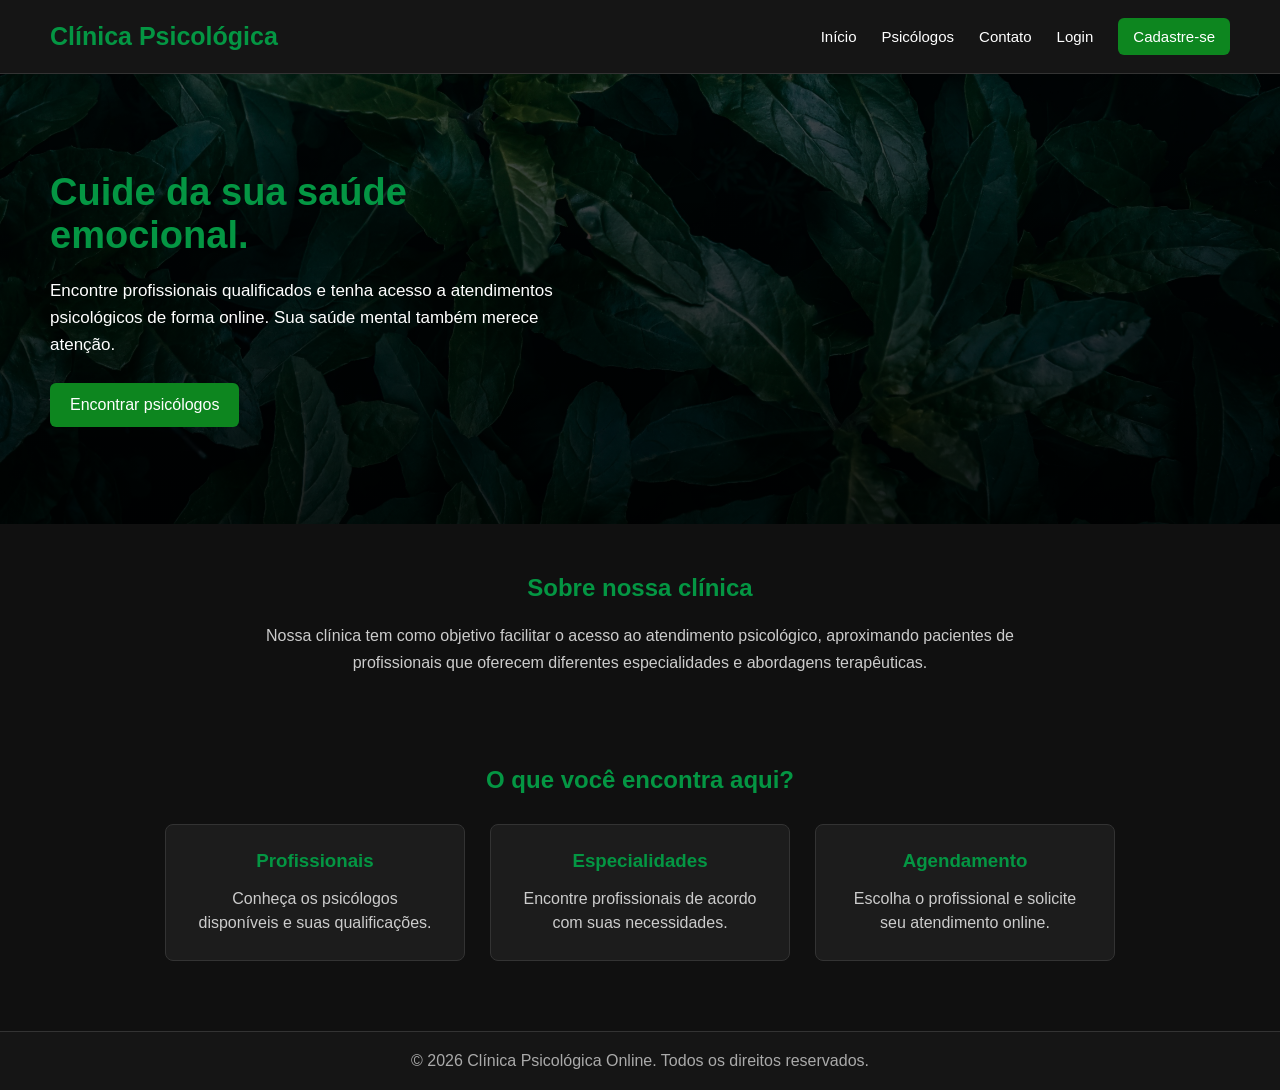
==== html/index.html @ 8944413b "Adicionando menu e alterando algumas partes" ====
<!DOCTYPE html>
<html lang="pt-br">

<head>
    <meta charset="UTF-8">
    <meta name="viewport" content="width=device-width, initial-scale=1.0">
    <link rel="shortcut icon" href="../images/logo.ico" type="image/x-icon">
    <link rel="stylesheet" href="../css/index.css">
    <title>Clínica Psicológica Online</title>
</head>

<body>

    <header>

        <h1>Clínica Psicológica</h1>

        <nav>
            <ul>
                <li><a href="index.html">Início</a></li>
                <li><a href="psicologos.html">Psicólogos</a></li>
                <li><a href="contato.html">Contato</a></li>
                <li><a href="login.html">Login</a></li>
                <li><a href="cadastro.html" class="botao-cadastro">Cadastre-se</a></li>
            </ul>
        </nav>

    </header>

    <main>

        <section class="inicio">

            <div class="conteudo">

                <h2>Cuide da sua saúde emocional.</h2>

                <p>
                    Encontre profissionais qualificados e tenha acesso
                    a atendimentos psicológicos de forma online.
                    Sua saúde mental também merece atenção.
                </p>

                <a href="psicologos.html" class="botao">Encontrar psicólogos</a>

            </div>

        </section>

        <section class="sobre">

            <h2>Sobre nossa clínica</h2>

            <p>
                Nossa clínica tem como objetivo facilitar o acesso
                ao atendimento psicológico, aproximando pacientes
                de profissionais que oferecem diferentes especialidades
                e abordagens terapêuticas.
            </p>

        </section>

        <section class="servicos">

            <h2>O que você encontra aqui?</h2>

            <div class="itens">

                <article>
                    <h3>Profissionais</h3>
                    <p>Conheça os psicólogos disponíveis e suas qualificações.</p>
                </article>

                <article>
                    <h3>Especialidades</h3>
                    <p>Encontre profissionais de acordo com suas necessidades.</p>
                </article>

                <article>
                    <h3>Agendamento</h3>
                    <p>Escolha o profissional e solicite seu atendimento online.</p>
                </article>

            </div>

        </section>

    </main>

    <footer>

        <p>&copy; 2026 Clínica Psicológica Online. Todos os direitos reservados.</p>

    </footer>

</body>

</html>
---- css/index.css ----
* {
    margin: 0;
    padding: 0;
    box-sizing: border-box;
}

body {
    font-family: Arial, sans-serif;
    background-color: #101010;
    color: white;
}


header {
    background-color: #151515;
    padding: 22px 50px;
    display: flex;
    justify-content: space-between;
    align-items: center;
    border-bottom: 1px solid #333;
}

header h1 {
    color: #049643;
    font-size: 25px;
}

nav ul {
    display: flex;
    list-style: none;
    gap: 25px;
    align-items: center;
}

nav a {
    color: white;
    text-decoration: none;
    font-size: 15px;
}

nav a:hover {
    color: #049643;
}

.botao-cadastro {
    background-color: #0d861f;
    padding: 10px 15px;
    border-radius: 6px;
}

.botao-cadastro:hover {
    background-color: #0d861f;
    color: white;
}

/* Parte inicial */

.inicio {
    background-image: linear-gradient(rgba(0, 0, 0, 0.65), rgba(0, 0, 0, 0.85)), url("../images/fundo.jpg");
    background-size: cover;
    background-position: center;
    min-height: 450px;
    display: flex;
    align-items: center;
    padding: 50px;
}

.conteudo {
    max-width: 550px;
}

.conteudo h2 {
    font-size: 38px;
    color: #049643;
    margin-bottom: 20px;
}

.conteudo p {
    font-size: 17px;
    line-height: 1.6;
    margin-bottom: 25px;
}

.botao {
    display: inline-block;
    background-color: #0d861f;
    color: white;
    text-decoration: none;
    padding: 13px 20px;
    border-radius: 6px;
}

.botao:hover {
    background-color: #6840a8;
}



.sobre {
    padding: 50px;
    text-align: center;
}

.sobre h2 {
    color: #049643;
    margin-bottom: 20px;
}

.sobre p {
    max-width: 750px;
    margin: auto;
    line-height: 1.7;
    color: #ccc;
}


.servicos {
    padding: 40px 50px;
    text-align: center;
}

.servicos h2 {
    color: #049643;
    margin-bottom: 30px;
}

.itens {
    display: flex;
    justify-content: center;
    gap: 25px;
}

article {
    background-color: #1c1c1c;
    padding: 25px;
    border: 1px solid #333;
    border-radius: 8px;
    width: 300px;
}

article h3 {
    color: #049643;
    margin-bottom: 15px;
}

article p {
    color: #ccc;
    line-height: 1.5;
}


footer {
    background-color: #151515;
    padding: 20px;
    text-align: center;
    border-top: 1px solid #333;
    color: #aaa;
    margin-top: 30px;
}


@media (max-width: 750px) {

    header {
        flex-direction: column;
        gap: 20px;
        padding: 20px;
    }

    nav ul {
        flex-wrap: wrap;
        justify-content: center;
        gap: 15px;
    }

    .inicio {
        padding: 30px;
    }

    .conteudo h2 {
        font-size: 30px;
    }

    .itens {
        flex-direction: column;
        align-items: center;
    }

    article {
        width: 100%;
        max-width: 350px;
    }

}
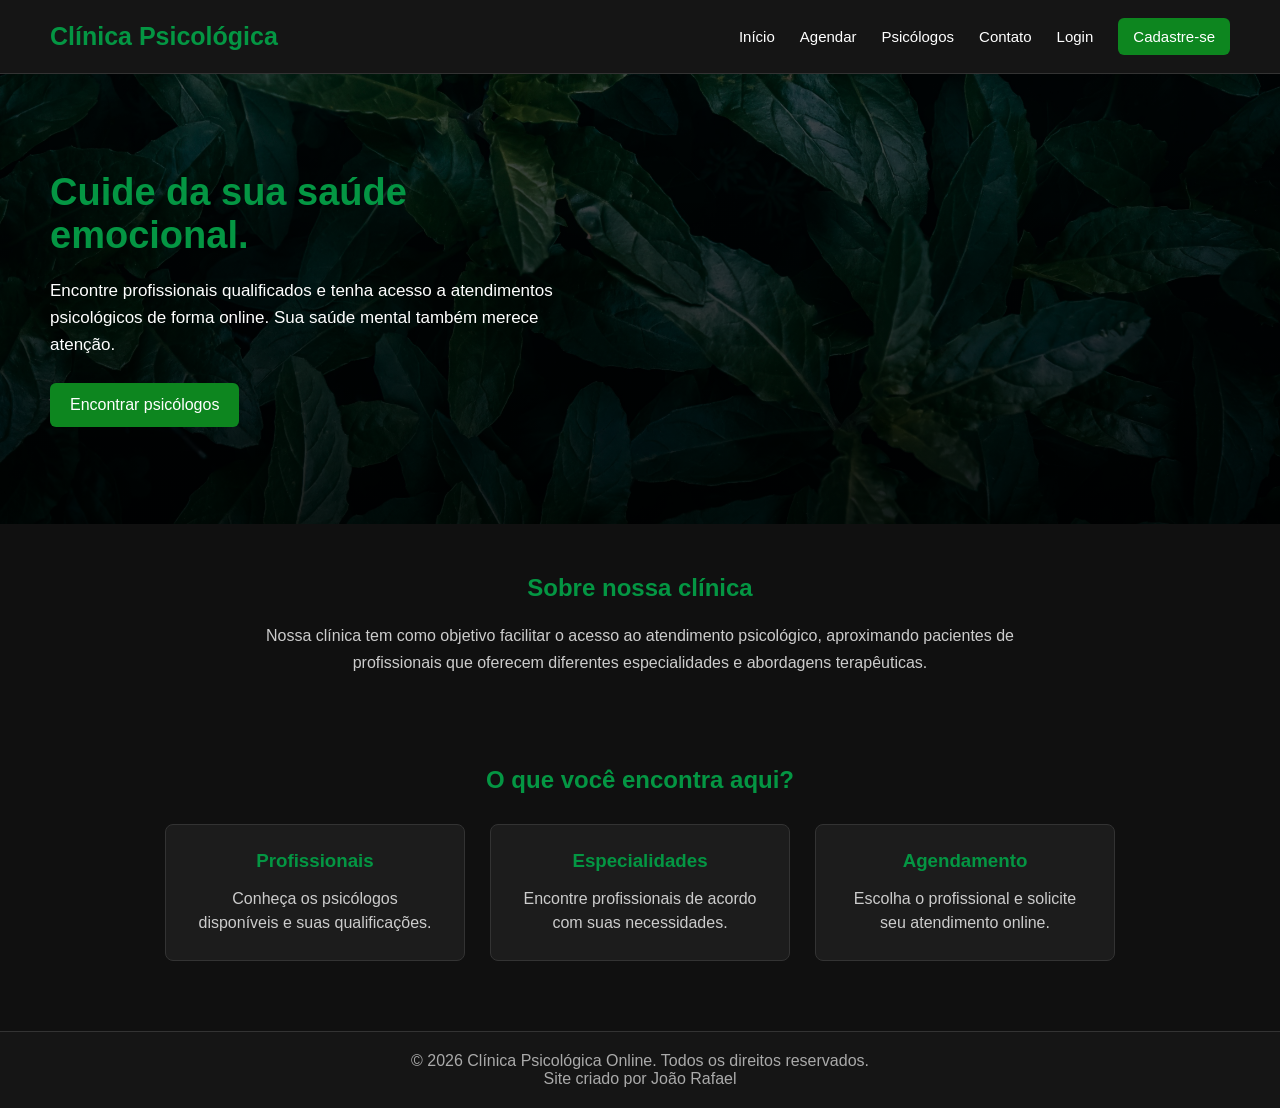
==== commit cc2660bc: "adição de novas telas e arrumando as que ja existem" ====
--- a/html/index.html
+++ b/html/index.html
@@ -5,6 +5,7 @@
 <head>
     <meta charset="UTF-8">
     <meta name="viewport" content="width=device-width, initial-scale=1.0">
+    <meta name="author" content="João Rafael">
     <link rel="shortcut icon" href="../images/logo.ico" type="image/x-icon">
     <link rel="stylesheet" href="../css/index.css">
     <title>Clínica Psicológica Online</title>
@@ -19,6 +20,7 @@
         <nav>
             <ul>
                 <li><a href="index.html">Início</a></li>
+                <li><a href="agendamento.html">Agendar</a></li>
                 <li><a href="psicologos.html">Psicólogos</a></li>
                 <li><a href="contato.html">Contato</a></li>
                 <li><a href="login.html">Login</a></li>
@@ -91,6 +93,7 @@
     <footer>
 
         <p>&copy; 2026 Clínica Psicológica Online. Todos os direitos reservados.</p>
+        <p>Site criado por João Rafael</p>
 
     </footer>
 
--- a/css/index.css
+++ b/css/index.css
@@ -54,7 +54,6 @@
     color: white;
 }
 
-/* Parte inicial */
 
 .inicio {
     background-image: linear-gradient(rgba(0, 0, 0, 0.65), rgba(0, 0, 0, 0.85)), url("../images/fundo.jpg");
@@ -92,7 +91,7 @@
 }
 
 .botao:hover {
-    background-color: #6840a8;
+    background-color: #0d861f;
 }
 
 
